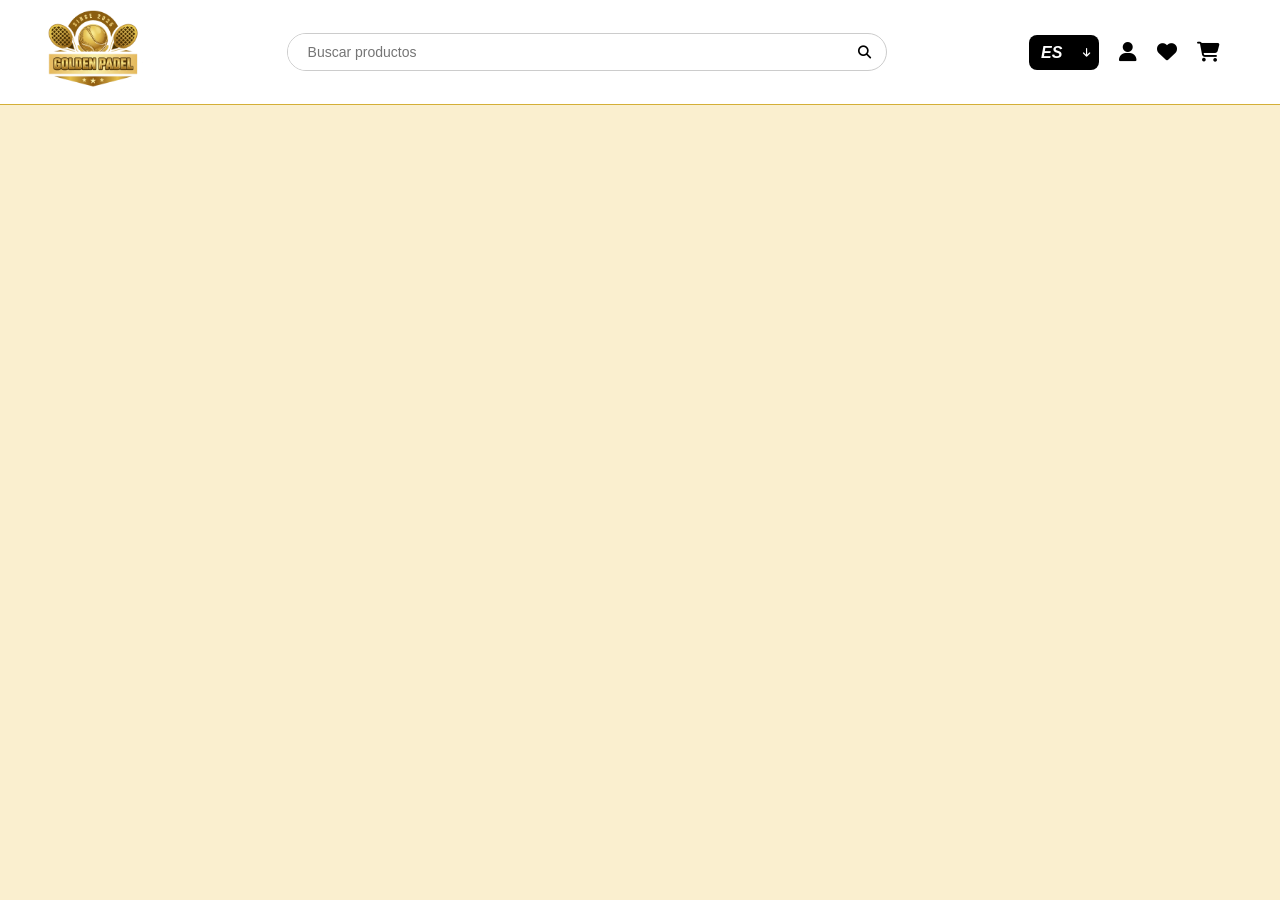
==== index.html @ c4c4de69 "Creacion del Proyecto + Barra de Busqueda" ====
<!doctype html>
<html lang="en">
  <head>
    <meta charset="UTF-8" />
    <meta name="viewport" content="width=device-width, initial-scale=1.0" />
    <link rel="stylesheet" href="css/style.css" />
    <link rel="shortcut icon" href="img/logo.png" type="image/x-icon" />
    <!--Libreria iconos-->
    <link rel="stylesheet" href="https://cdnjs.cloudflare.com/ajax/libs/font-awesome/6.1.1/css/all.min.css" integrity="sha512-KfkfwYDsLkIlwQp6LFnl8zNdLGxu9YAA1QvwINks4PhcElQSvqcyVLLD9aMhXd13uQjoXtEKNosOWaZqXgel0g==" crossorigin="anonymous" referrerpolicy="no-referrer" />
    <title>Golden Padel</title>
  </head>
  <body>
    <!--Cabecera-->
    <header class="cabecera">
        <!--Contenedor del Logo-->
        <div class="logo">
            <a href="index.html"><img src="img/logo.png" alt="logo"/></a>
        </div>
        <!--Contenedor cuadro de Búsqueda-->
        <form class="busqueda">
            <input type="search" name="#" placeholder="Buscar productos">
            <button type="submit">
                <i class="fa-solid fa-magnifying-glass"></i>
            </button>
        </form>
        <!--Contenedor de Acciones del Usuario-->
        <div class="acciones">
            <div class="idioma">
                <select>
                    <option>ES</option>
                    <option>EN</option>
                </select>
                <i class="fa-solid fa-arrow-down"></i>
            </div>
            <a href="#"><i class="fa-solid fa-user" style="color: rgb(0, 0, 0);"></i></a>
            <a href="#"><i class="fa-solid fa-heart" style="color: rgb(0, 0, 0);"></i></a>
            <a href="#"><i class="fa-solid fa-cart-shopping" style="color: rgb(0, 0, 0);"></i></a>
        </div>
    </header>

    <!--Contenedor de la Barra de Navegacion-->
    <nav class="navBar">

    </nav>
    <!--Contenedor del Panel Principal-->
    <section class="panelPrincipal">

    </section>
    <!--Contenedor del Footer-->
    <footer class="pie">

    </footer>
  </body>
</html>
---- css/style.css ----
/*TODA LA PAGINA*/
*{
    margin: 0px;
    padding: 0px;
    box-sizing: border-box;
}
body {
    background-color: #faefcf;
    font-family: Arial, Helvetica, sans-serif;
}

/*CABECERA + BARRA DE BUSQUEDA*/
/*Cabecera General*/
.cabecera{
    display: flex;
    align-items: center;
    justify-content: space-between;
    padding: 10px 40px;
    background-color: #ffffff;
    border-bottom: 1px solid #d4af37;
}
/*Logo*/
img{
    height: 80px;
}
/*BARRA DE BUSQUEDA*/
.busqueda{
    display: flex;
    align-items: center;
    width: 600px;    
    margin: 0 10px;
    border: 1px solid #ccc;
    border-radius: 25px;
    overflow: hidden;
    background-color: #fff; 
    transition: border-color 0.4s linear;
}
/*Cambios cuando hacemos click en la barra de busqueda*/
.busqueda:focus-within{
    border: 2px solid #d4af37;
}
.busqueda input{
    border: none;
    padding: 10px 20px;
    outline: none;
    font-size: 14px;
    width: 100%;
}
.busqueda button{
    background-color: transparent;
    border: none;
    color: black;
    height: 100%;
    padding: 0 15px;
    cursor: pointer;
}
/*Cmabios cuando pasamos el raton por la lupa*/
.busqueda button:hover{
    background-color: transparent;
    color: #a2852e;
}
/*Acciones del Usuario*/
.acciones{
    display: flex;
    align-items: center;
}
.acciones a{
    text-decoration: none;
    margin-right: 20px;
    font-size: 20px;
    transition:  0.3s;
}
/*Cambios cuando pasamos el raton por encima de los botones de accion del usuario*/
.acciones a:hover{
    transform: scale(1.5);
}
.idioma{
    display: flex;
    align-items: center;
    background-color: #000;
    padding: 5px 12px;
    border-radius: 8px;
    position: relative;
    width: 70px;
    height: 35px;
    margin-right: 20px;
}
.idioma select {
    background: #000;
    border: none;
    color: #fff;
    font-weight: bold;
    font-style: italic;
    font-size: 16px;
    width: 100%;
    cursor: pointer;
    appearance: none;
    outline: none;
}
.idioma i{
    color: #fff;
    font-size: 10px;
    position: absolute;
    right: 8px;
    pointer-events: none;
}
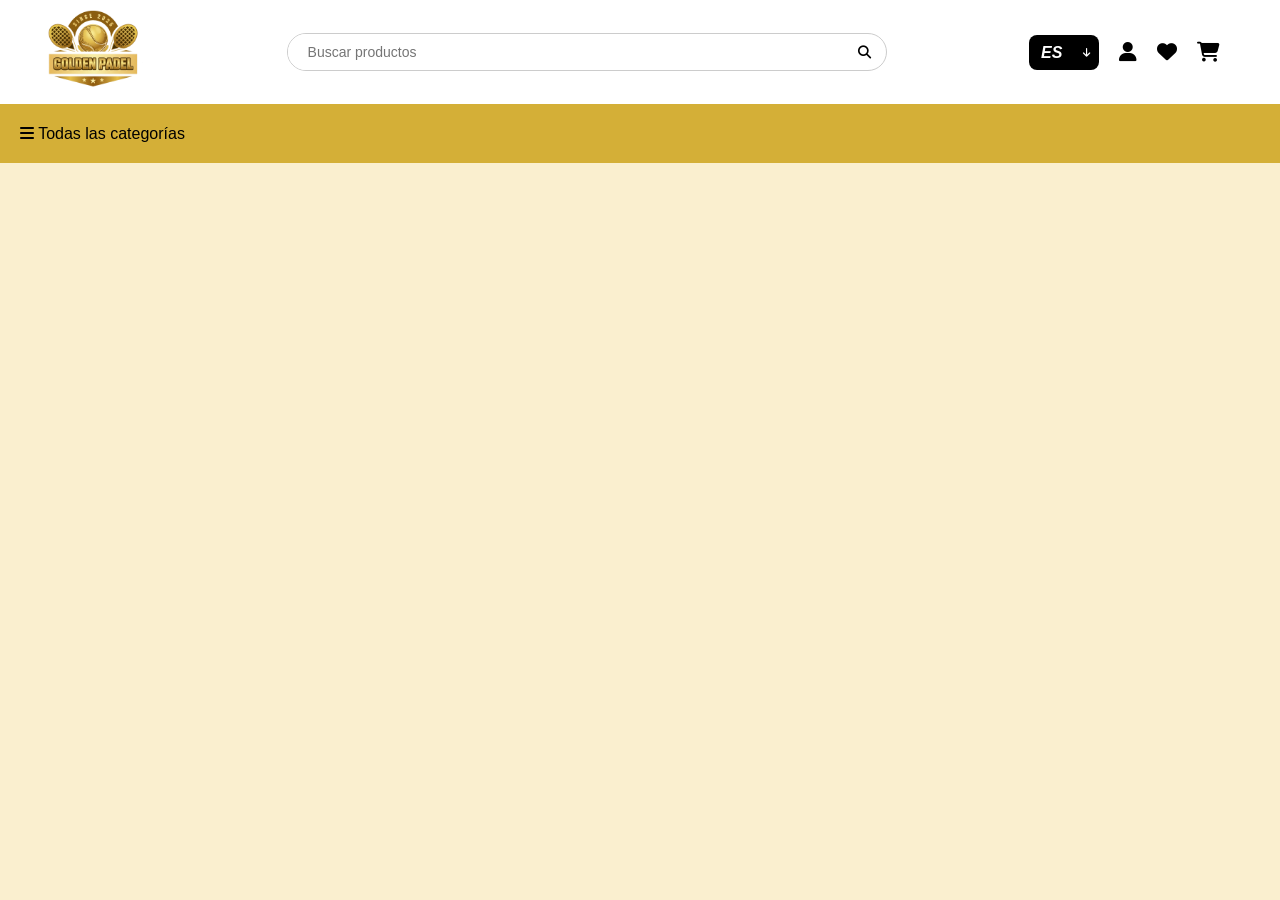
==== commit 7028d072: "Toda la barra de busqueda + Boton Menu categorias" ====
--- a/index.html
+++ b/index.html
@@ -1,15 +1,15 @@
 <!doctype html>
 <html lang="en">
-  <head>
-    <meta charset="UTF-8" />
-    <meta name="viewport" content="width=device-width, initial-scale=1.0" />
-    <link rel="stylesheet" href="css/style.css" />
-    <link rel="shortcut icon" href="img/logo.png" type="image/x-icon" />
-    <!--Libreria iconos-->
-    <link rel="stylesheet" href="https://cdnjs.cloudflare.com/ajax/libs/font-awesome/6.1.1/css/all.min.css" integrity="sha512-KfkfwYDsLkIlwQp6LFnl8zNdLGxu9YAA1QvwINks4PhcElQSvqcyVLLD9aMhXd13uQjoXtEKNosOWaZqXgel0g==" crossorigin="anonymous" referrerpolicy="no-referrer" />
-    <title>Golden Padel</title>
-  </head>
-  <body>
+    <head>
+        <meta charset="UTF-8" />
+        <meta name="viewport" content="width=device-width, initial-scale=1.0" />
+        <link rel="stylesheet" href="css/style.css" />
+        <link rel="shortcut icon" href="img/logo.png" type="image/x-icon" />
+        <!--Libreria iconos-->
+        <link rel="stylesheet" href="https://cdnjs.cloudflare.com/ajax/libs/font-awesome/6.1.1/css/all.min.css" integrity="sha512-KfkfwYDsLkIlwQp6LFnl8zNdLGxu9YAA1QvwINks4PhcElQSvqcyVLLD9aMhXd13uQjoXtEKNosOWaZqXgel0g==" crossorigin="anonymous" referrerpolicy="no-referrer" />
+        <title>Golden Padel</title>
+    </head>
+    <body>
     <!--Cabecera-->
     <header class="cabecera">
         <!--Contenedor del Logo-->
@@ -39,9 +39,11 @@
     </header>
 
     <!--Contenedor de la Barra de Navegacion-->
-    <nav class="navBar">
-
-    </nav>
+    <div class="contenedor-Menu">
+        <div class="menu">
+            <a href="#"><i class="fa-solid fa-bars"></i> Todas las categorías</a>
+        </div>
+    </div>
     <!--Contenedor del Panel Principal-->
     <section class="panelPrincipal">
 
--- a/css/style.css
+++ b/css/style.css
@@ -103,4 +103,14 @@
     position: absolute;
     right: 8px;
     pointer-events: none;
+}
+
+/*MENU ARTICULOS*/
+.contenedor-Menu{
+    background-color: #d4af37;
+    padding: 20px;
+}
+.contenedor-Menu a{
+    color: black;
+    text-decoration: none;
 }
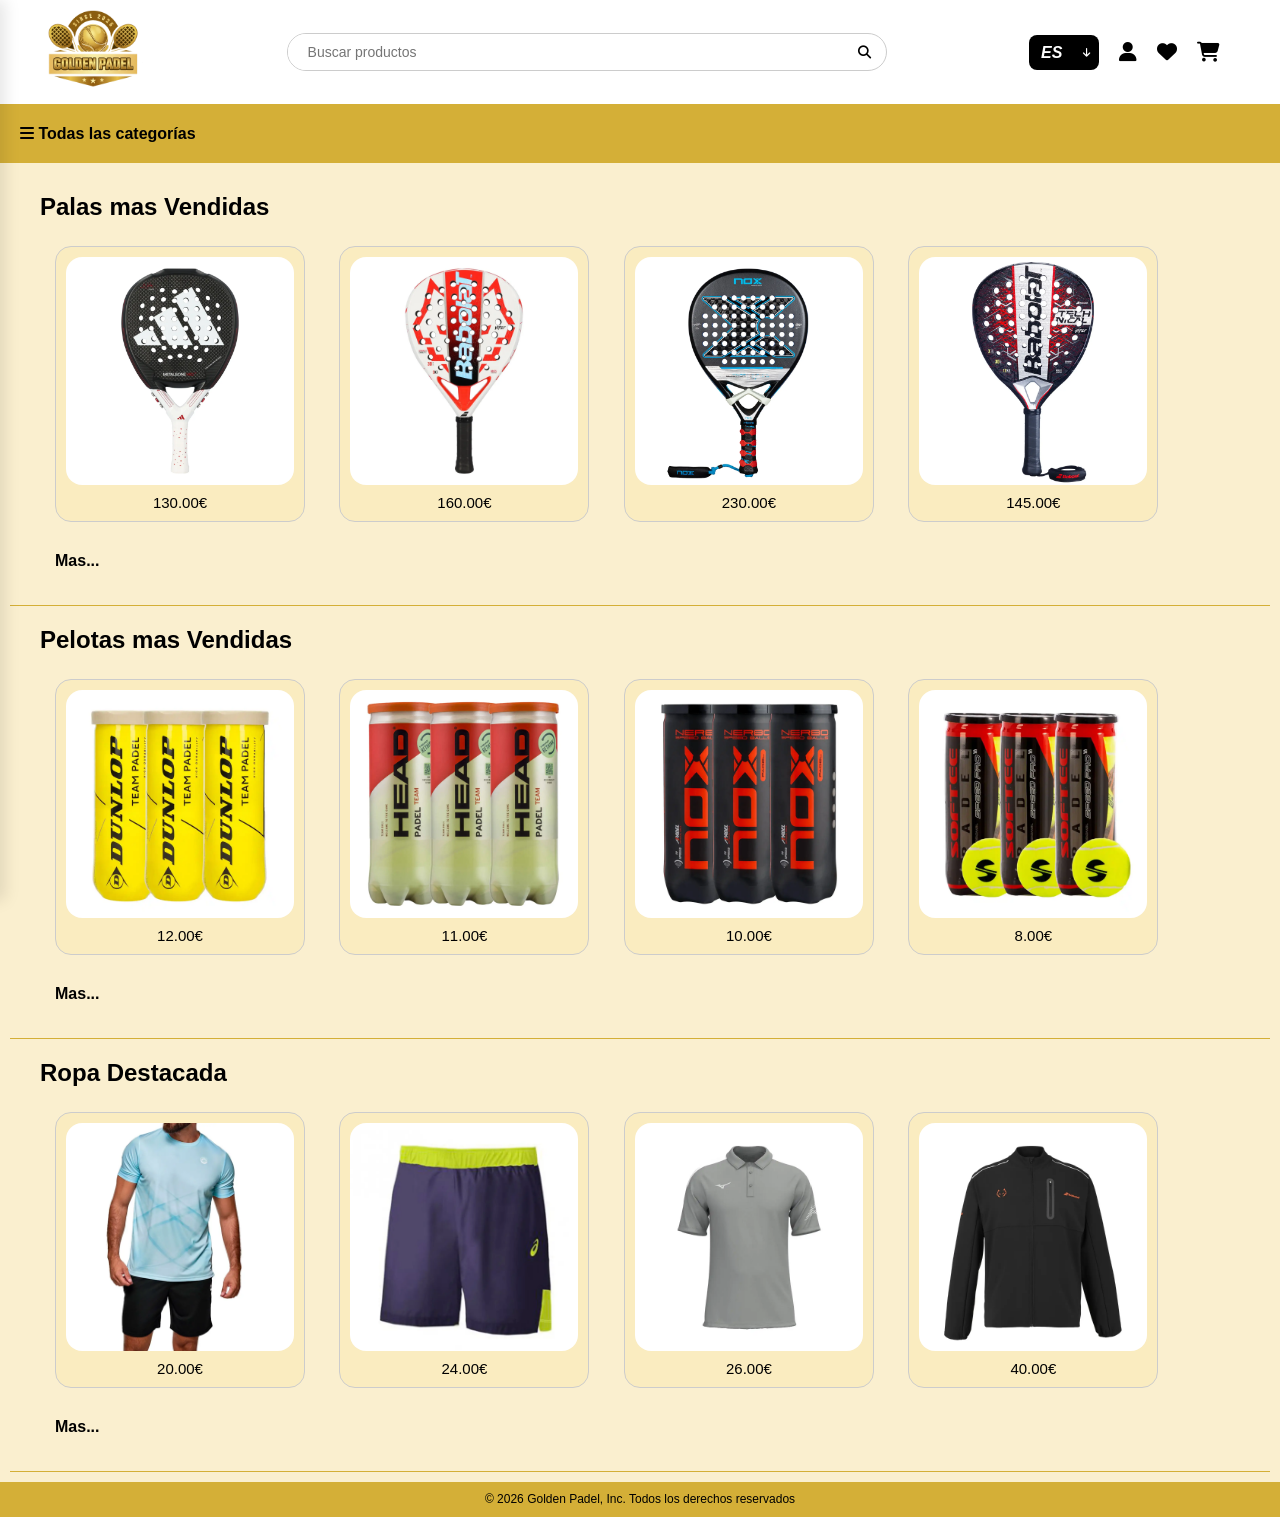
==== commit 3d4155d5: "Solucion precios Palas" ====
--- a/index.html
+++ b/index.html
@@ -5,25 +5,22 @@
         <meta name="viewport" content="width=device-width, initial-scale=1.0" />
         <link rel="stylesheet" href="css/style.css" />
         <link rel="shortcut icon" href="img/logo.png" type="image/x-icon" />
-        <!--Libreria iconos-->
         <link rel="stylesheet" href="https://cdnjs.cloudflare.com/ajax/libs/font-awesome/6.1.1/css/all.min.css" integrity="sha512-KfkfwYDsLkIlwQp6LFnl8zNdLGxu9YAA1QvwINks4PhcElQSvqcyVLLD9aMhXd13uQjoXtEKNosOWaZqXgel0g==" crossorigin="anonymous" referrerpolicy="no-referrer" />
         <title>Golden Padel</title>
     </head>
+
     <body>
     <!--Cabecera-->
     <header class="cabecera">
-        <!--Contenedor del Logo-->
         <div class="logo">
-            <a href="index.html"><img src="img/logo.png" alt="logo"/></a>
+            <a href="index.html" target="_self"><img src="img/logo.png" alt="logo"/></a>
         </div>
-        <!--Contenedor cuadro de Búsqueda-->
         <form class="busqueda">
             <input type="search" name="#" placeholder="Buscar productos">
-            <button type="submit">
+            <button type="submit" target="_self">
                 <i class="fa-solid fa-magnifying-glass"></i>
             </button>
         </form>
-        <!--Contenedor de Acciones del Usuario-->
         <div class="acciones">
             <div class="idioma">
                 <select>
@@ -32,25 +29,105 @@
                 </select>
                 <i class="fa-solid fa-arrow-down"></i>
             </div>
-            <a href="#"><i class="fa-solid fa-user" style="color: rgb(0, 0, 0);"></i></a>
-            <a href="#"><i class="fa-solid fa-heart" style="color: rgb(0, 0, 0);"></i></a>
-            <a href="#"><i class="fa-solid fa-cart-shopping" style="color: rgb(0, 0, 0);"></i></a>
+            <a href="#" target="_self"><i class="fa-solid fa-user" style="color: rgb(0, 0, 0);"></i></a>
+            <a href="#" target="_self"><i class="fa-solid fa-heart" style="color: rgb(0, 0, 0);"></i></a>
+            <a href="#" target="_self"><i class="fa-solid fa-cart-shopping" style="color: rgb(0, 0, 0);"></i></a>
         </div>
     </header>
 
-    <!--Contenedor de la Barra de Navegacion-->
-    <div class="contenedor-Menu">
+    <!--Menu-->
+    <div class="contenedor-menu">
         <div class="menu">
             <a href="#"><i class="fa-solid fa-bars"></i> Todas las categorías</a>
+            
+            <div class="contenedor-lateral">
+                <div class="cabecera-contenedor-lateral">
+                    <h3>Golden Padel</h3>
+                </div>
+                <ul>
+                    <li><a href="ropa.html" target="_self"><img src="img/iconos/ropa.png" alt=""> Ropa</a></li>
+                    <li><a href="palas.html" target="_self"><img src="img/iconos/pala.png" alt=""> Palas</a></li>
+                    <li><a href="pelotas.html" target="_self"><img src="img/iconos/pelotas.png" alt=""> Pelotas</a></li>
+                    <li><a href="zapatillas.html" target="_self"><img src="img/iconos/zapatilla.png" alt=""> Zapatillas</a></li>
+                    <li><a href="accesorios.html" target="_self"><img src="img/iconos/accesorios.png" alt=""> Accesorios</a></li>
+                </ul>
+            </div>
         </div>
     </div>
-    <!--Contenedor del Panel Principal-->
-    <section class="panelPrincipal">
 
+    <!--Panel Principal-->
+    <section class="panel-index">
+        <div class="palas seccion">
+            <p>Palas mas Vendidas</p>
+            <div class="articulo">
+                <img src="img/palas/pala-adidas1.webp" alt="">
+                <p>130.00€</p>
+            </div>
+            <div class="articulo">
+                <img src="img/palas/pala-babolat1.webp" alt="">
+                <p>160.00€</p>
+            </div>
+            <div class="articulo">
+                <img src="img/palas/pala-nox1.webp" alt="">
+                <p>230.00€</p>
+            </div>
+            <div class="articulo">
+                <img src="img/palas/pala-babolat2.webp" alt="">
+                <p>145.00€</p>
+            </div>
+            <div class="extra">
+                <p><a href="palas.html" target="_self">Mas...</a></p>
+            </div>
+        </div>
+        <div class="pelotas seccion">
+            <p>Pelotas mas Vendidas</p>
+            <div class="articulo">
+                <img src="img/pelotas/pelotas-dunlop.webp" alt="">
+                <p>12.00€</p>
+            </div>
+            <div class="articulo">
+                <img src="img/pelotas/pelotas-head.webp" alt="">
+                <p>11.00€</p>
+            </div>
+            <div class="articulo">
+                <img src="img/pelotas/pelotas-nox.webp" alt="">
+                <p>10.00€</p>
+            </div>
+            <div class="articulo">
+                <img src="img/pelotas/pelotas-softee.webp" alt="">
+                <p>8.00€</p>
+            </div>
+            <div class="extra">
+                <p><a href="ropa.html" target="_self">Mas...</a></p>
+            </div>
+        </div>
+        <div class="ropa seccion">
+            <p>Ropa Destacada</p>
+            <div class="articulo">
+                <img src="img/ropa/camiseta1.webp" alt="">
+                <p>20.00€</p>
+            </div>
+            <div class="articulo">
+                <img src="img/ropa/pantalon1.webp" alt="">
+                <p>24.00€</p>
+            </div>
+            <div class="articulo">
+                <img src="img/ropa/polo1.webp" alt="">
+                <p>26.00€</p>
+            </div>
+            <div class="articulo">
+                <img src="img/ropa/sudadera1.webp" alt="">
+                <p>40.00€</p>
+            </div>
+            <div class="extra">
+                <p><a href="ropa.html" target="_self">Mas...</a></p>
+            </div>
+        </div>
     </section>
-    <!--Contenedor del Footer-->
+
+    <!--Pie de Página-->
     <footer class="pie">
-
+        <p>© 2026 Golden Padel, Inc. Todos los derechos reservados</p>
     </footer>
   </body>
-</html>
+</html>
--- a/css/style.css
+++ b/css/style.css
@@ -7,6 +7,9 @@
 body {
     background-color: #faefcf;
     font-family: Arial, Helvetica, sans-serif;
+    margin: 0;
+    padding: 0;
+    position: relative;
 }
 
 /*CABECERA + BARRA DE BUSQUEDA*/
@@ -106,11 +109,311 @@
 }
 
 /*MENU ARTICULOS*/
-.contenedor-Menu{
+.contenedor-menu{
     background-color: #d4af37;
     padding: 20px;
 }
-.contenedor-Menu a{
+.contenedor-menu a{
     color: black;
     text-decoration: none;
-}+}
+.menu{
+    position: relative;
+    display: inline-block;
+}
+.menu > a{
+    color: black;
+    text-decoration: none;
+    font-weight: bold;
+    font-size: 16px;
+}
+.contenedor-lateral{
+    position: fixed;
+    top: 0;
+    left: 0;
+    width: 300px;
+    height: 100%;
+    background-color: #fff;
+    z-index: 1000;
+    box-shadow: 5px 0 15px rgba(0, 0, 0, 0.1);
+    transform: translateX(-100%);
+    transition: transform 0.4s ease-in-out;
+}
+.menu:hover .contenedor-lateral{
+    transform: translateX(0);
+}
+.cabecera-contenedor-lateral{
+    padding: 30px 20px;
+    background-color: #d4af37;
+    color: #000000;
+    text-align: center;
+}
+.contenedor-lateral ul{
+    list-style: none;
+    padding: 20px 0;
+}
+.contenedor-lateral ul li a{
+    display: block;
+    padding: 15px 25px;
+    color: #333;
+    text-decoration: none;
+    font-size: 16px;
+    border-bottom: 1px solid #f4f4f4;
+    transition: 0.3s;
+}
+.contenedor-lateral ul li a img {
+    vertical-align: middle;
+    margin-right: 15px;
+    width: 20px;
+    color: #d4af37;
+}
+.contenedor-lateral ul li a:hover {
+    background-color: #faefcf;
+    padding-left: 30px;
+    color: #000;
+}
+ul li img{
+    height: 25px;
+}
+
+/*Panel Principal*/
+.panel-index{
+    padding: 10px;
+}
+.articulo{
+    display: inline-block;
+    vertical-align: middle;
+    width: 250px;
+    margin: 15px;
+    padding: 10px;
+    background-color: #faecc0;
+    border: 1px solid #ccc;
+    border-radius: 16px;
+    text-align: center;
+}
+.articulo img{
+    width: 100%;
+    height: auto;
+    border-radius: 16px;
+}
+.articulo p{
+    padding-top: 5px;
+    font-size: 15px;
+    font-weight: lighter;
+}
+.extra{
+    display: inline-block;
+    vertical-align: middle;
+    margin: 15px;
+    border: none;
+}
+.extra a{
+    text-decoration: none;
+    color: black;
+    font-weight: bold;
+    font-size: 16px;
+}
+.seccion{
+    padding: 20px 30px;
+    border-bottom: 1px solid #d4af37;
+}
+.seccion > p{
+    font-weight: bold;
+    font-size: 24px;
+    margin-bottom: 10px;
+    text-align: left;
+}
+
+/*PIE DE PAGINA*/
+.pie{
+    background-color: #d4af37;
+    color: black;
+    text-align: center;
+    padding: 10px 10px;
+    width: 100%;
+    height: 35px;
+}
+.pie p{
+    margin: 0;
+    font-size: 12px;
+}
+
+/*Panel palas*/
+.panel-palas{
+    padding: 40px;
+    text-align: center;
+    display: flex;
+    /*cuando no quepan mas en la pantalla, se salta de linea*/
+    flex-wrap: wrap;
+    justify-content: center;
+}
+.panel-palas .articulo{
+    width: 30%;
+    min-width: 300px;
+    margin: 1.5%;
+    padding: 20px;
+}
+.panel-palas .articulo p{
+    font-size: 20px;
+    font-weight: bold;
+}
+.panel-palas .articulo img{
+    height: auto;
+    margin-bottom: 15px;
+}
+/*Panel ropa*/
+.panel-ropa{
+    padding: 40px;
+    text-align: center;
+    display: flex;
+    /*cuando no quepan mas en la pantalla, se salta de linea*/
+    flex-wrap: wrap;
+    justify-content: center;
+}
+.panel-ropa .articulo{
+    width: 30%;
+    min-width: 300px;
+    margin: 1.5%;
+    padding: 20px;
+}
+.panel-ropa .articulo p{
+    font-size: 20px;
+    font-weight: bold;
+}
+.panel-ropa .articulo img{
+    height: auto;
+    margin-bottom: 15px;
+}
+
+/*Panel pelotas*/
+.panel-pelotas{
+    padding: 40px;
+    text-align: center;
+    display: flex;
+    /*cuando no quepan mas en la pantalla, se salta de linea*/
+    flex-wrap: wrap;
+    justify-content: center;
+}
+.panel-pelotas .articulo{
+    width: 30%;
+    min-width: 300px;
+    margin: 1.5%;
+    padding: 20px;
+}
+.panel-pelotas .articulo p{
+    font-size: 20px;
+    font-weight: bold;
+}
+.panel-pelotas .articulo img{
+    height: auto;
+    margin-bottom: 15px;
+}
+
+/*Panel Zapatillas*/
+.panel-zapatillas{
+    padding: 40px;
+    text-align: center;
+    display: flex;
+    /*cuando no quepan mas en la pantalla, se salta de linea*/
+    flex-wrap: wrap;
+    justify-content: center;
+}
+.panel-zapatillas .articulo{
+    width: 30%;
+    min-width: 300px;
+    margin: 1.5%;
+    padding: 20px;
+}
+.panel-zapatillas .articulo p{
+    font-size: 20px;
+    font-weight: bold;
+}
+.panel-zapatillas .articulo img{
+    height: auto;
+    margin-bottom: 15px;
+}
+
+/*Panel Accesorios*/
+.panel-accesorios{
+    padding: 40px;
+    text-align: center;
+    display: flex;
+    /*cuando no quepan mas en la pantalla, se salta de linea*/
+    flex-wrap: wrap;
+    justify-content: center;
+}
+.panel-accesorios .articulo{
+    width: 30%;
+    min-width: 300px;
+    margin: 1.5%;
+    padding: 20px;
+}
+.panel-accesorios .articulo p{
+    font-size: 20px;
+    font-weight: bold;
+}
+.panel-accesorios .articulo img{
+    height: auto;
+    margin-bottom: 15px;
+}
+
+/*FORMULARIO*/
+.panel-formulario {
+    display: flex;
+    justify-content: center;
+    align-items: center;
+    padding: 40px 20px;
+}
+
+.contenedor-formulario {
+    background-color: white;
+    width: 500px;
+    padding: 40px;
+    border-radius: 15px;
+    border: 2px solid #d4af37;
+}
+
+.contenedor-formulario h2 {
+    text-align: center;
+    margin-bottom: 30px;
+    color: #333;
+    font-size: 24px;
+}
+
+.casilla {
+    margin-bottom: 20px;
+    text-align: center;
+}
+
+.casilla label {
+    display: flex;
+    font-weight: bold;
+    margin-bottom: 10px;
+    color: #555;
+}
+
+.casilla input {
+    width: 100%;
+    padding: 10px;
+    border: 1px solid #7f7d7d;
+    background-color: #fdf8e8;
+    border-radius: 16px;
+    font-size: 16px;
+    box-sizing: border-box;
+}
+
+.boton-enviar {
+    width: 100%;
+    padding: 15px;
+    background-color: #d4af37;
+    color: #000;
+    border: none;
+    border-radius: 16px;
+    font-size: 18px;
+    font-weight: bold;
+    cursor: pointer;
+}
+
+.boton-enviar:hover {
+    background-color: #bb9936;
+}
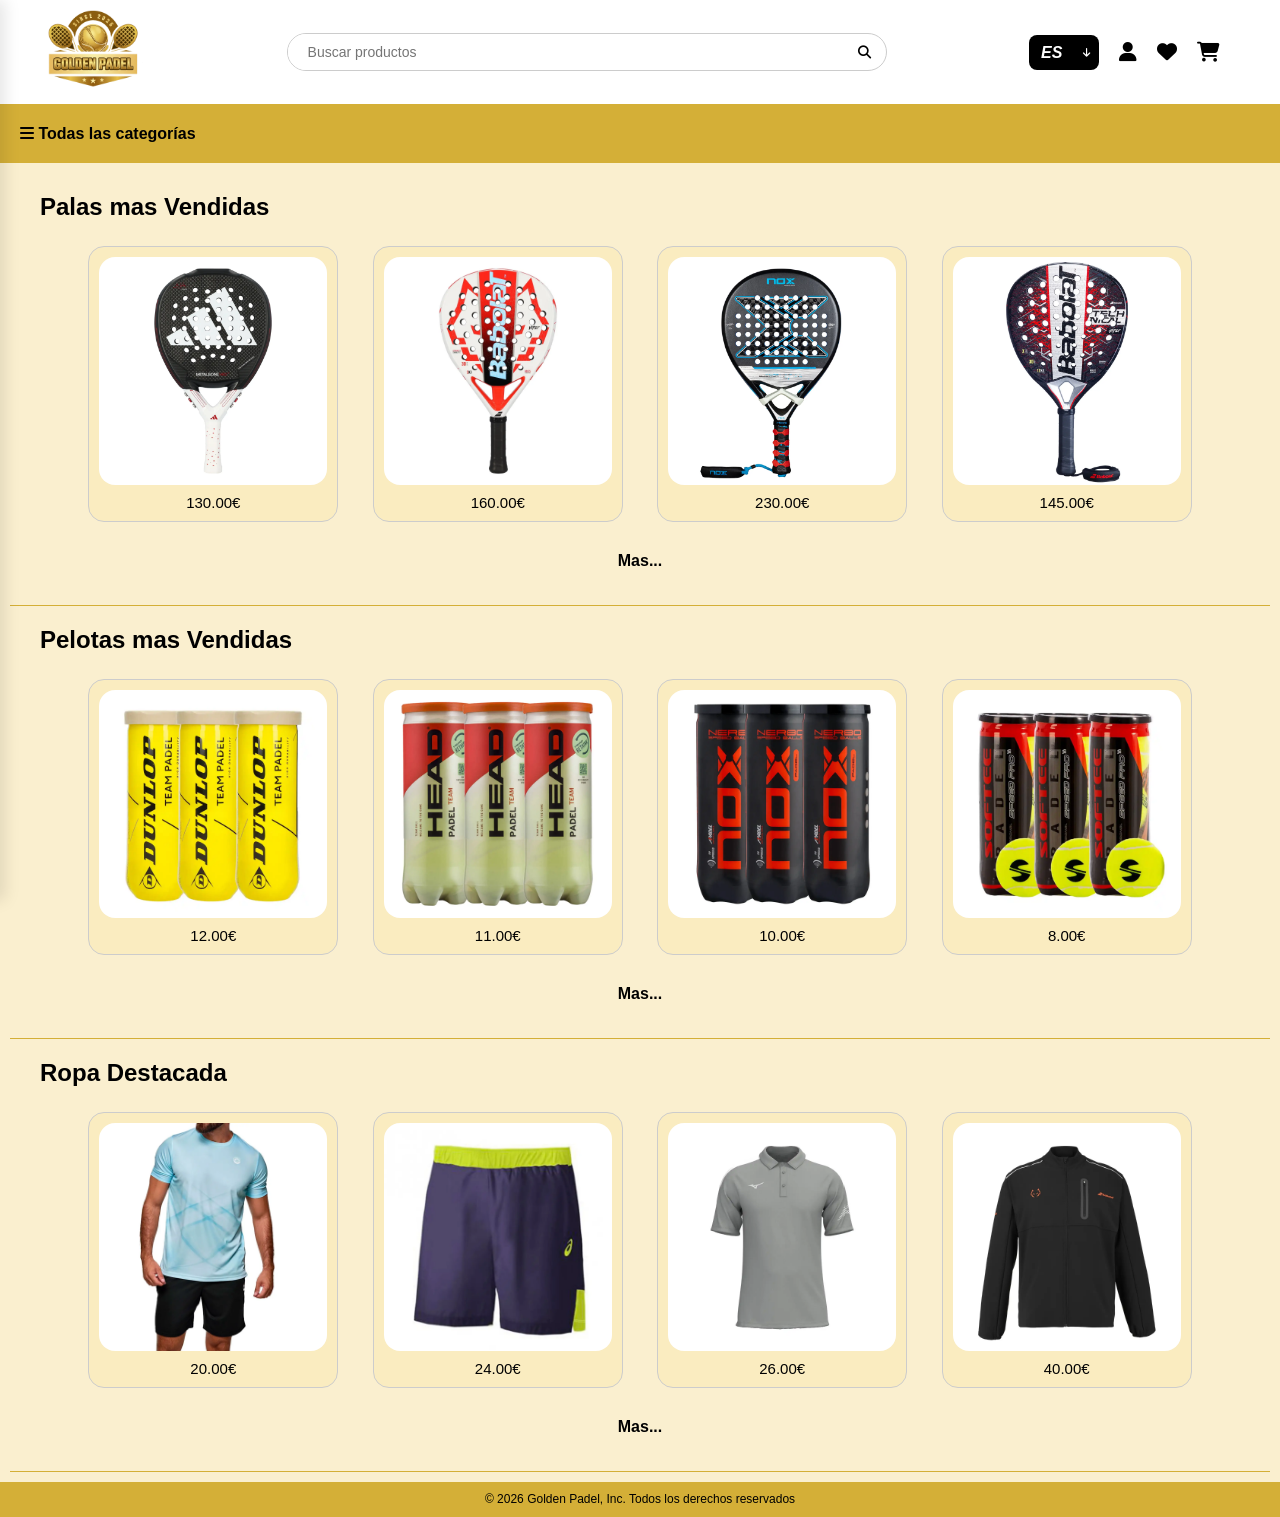
==== commit b953eb4d: "Cambios ligeros" ====
--- a/index.html
+++ b/index.html
@@ -50,6 +50,7 @@
                     <li><a href="pelotas.html" target="_self"><img src="img/iconos/pelotas.png" alt=""> Pelotas</a></li>
                     <li><a href="zapatillas.html" target="_self"><img src="img/iconos/zapatilla.png" alt=""> Zapatillas</a></li>
                     <li><a href="accesorios.html" target="_self"><img src="img/iconos/accesorios.png" alt=""> Accesorios</a></li>
+                    <li><a href="formulario.html" target="_self"><img src="img/iconos/newsletter.png" alt=""> Newsletter</a></li>
                 </ul>
             </div>
         </div>
--- a/css/style.css
+++ b/css/style.css
@@ -216,6 +216,7 @@
 .seccion{
     padding: 20px 30px;
     border-bottom: 1px solid #d4af37;
+    text-align: center;
 }
 .seccion > p{
     font-weight: bold;
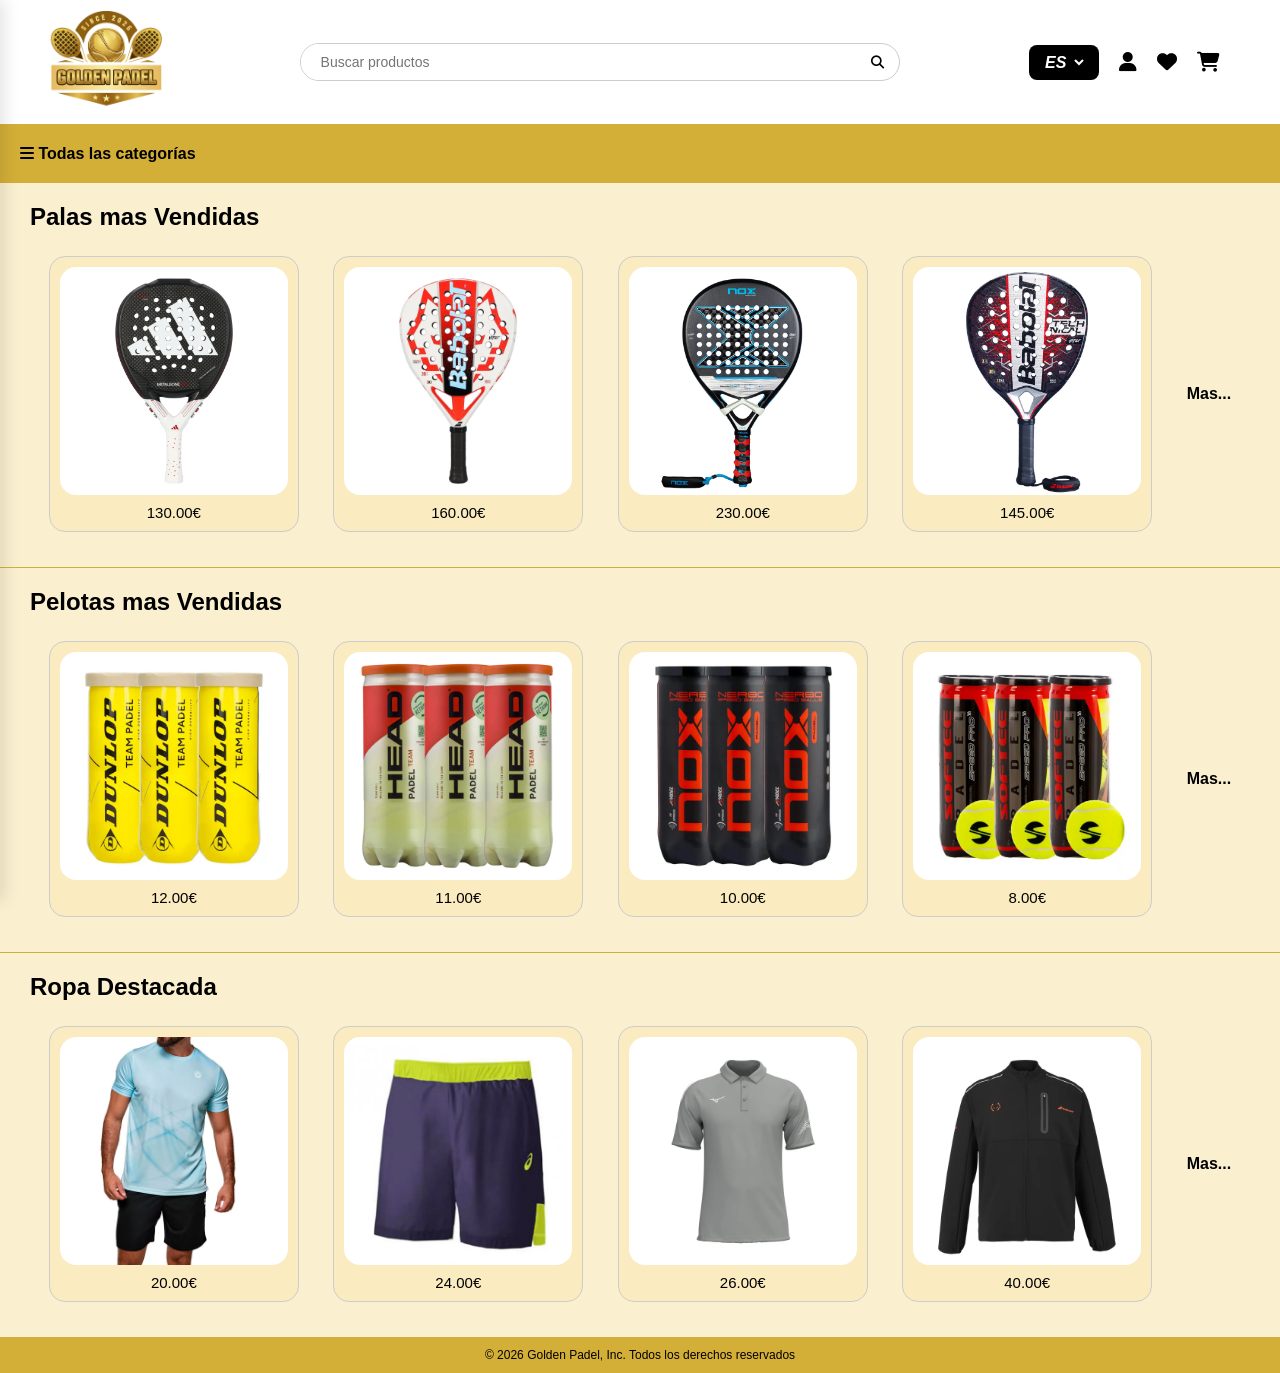
==== commit 99671792: "Pagina definitiva" ====
--- a/index.html
+++ b/index.html
@@ -27,7 +27,6 @@
                     <option>ES</option>
                     <option>EN</option>
                 </select>
-                <i class="fa-solid fa-arrow-down"></i>
             </div>
             <a href="#" target="_self"><i class="fa-solid fa-user" style="color: rgb(0, 0, 0);"></i></a>
             <a href="#" target="_self"><i class="fa-solid fa-heart" style="color: rgb(0, 0, 0);"></i></a>
--- a/css/style.css
+++ b/css/style.css
@@ -24,7 +24,7 @@
 }
 /*Logo*/
 img{
-    height: 80px;
+    height: 100px;
 }
 /*BARRA DE BUSQUEDA*/
 .busqueda{
@@ -60,7 +60,7 @@
 /*Cmabios cuando pasamos el raton por la lupa*/
 .busqueda button:hover{
     background-color: transparent;
-    color: #a2852e;
+    color: #d4af37;
 }
 /*Acciones del Usuario*/
 .acciones{
@@ -97,15 +97,12 @@
     font-size: 16px;
     width: 100%;
     cursor: pointer;
-    appearance: none;
-    outline: none;
 }
 .idioma i{
     color: #fff;
     font-size: 10px;
     position: absolute;
     right: 8px;
-    pointer-events: none;
 }
 
 /*MENU ARTICULOS*/
@@ -128,6 +125,7 @@
     font-size: 16px;
 }
 .contenedor-lateral{
+    /*Se oculta el panel*/
     position: fixed;
     top: 0;
     left: 0;
@@ -173,13 +171,10 @@
     color: #000;
 }
 ul li img{
-    height: 25px;
+    height: 20px;
 }
 
 /*Panel Principal*/
-.panel-index{
-    padding: 10px;
-}
 .articulo{
     display: inline-block;
     vertical-align: middle;
@@ -248,10 +243,10 @@
     flex-wrap: wrap;
     justify-content: center;
 }
+/*Hacemos que se cada articulo ocupe el 30% de la pantalla y con lo anterior al llegar al final se salta de linea, asi va de 3 en 3*/
 .panel-palas .articulo{
     width: 30%;
     min-width: 300px;
-    margin: 1.5%;
     padding: 20px;
 }
 .panel-palas .articulo p{
@@ -259,7 +254,6 @@
     font-weight: bold;
 }
 .panel-palas .articulo img{
-    height: auto;
     margin-bottom: 15px;
 }
 /*Panel ropa*/
@@ -274,7 +268,6 @@
 .panel-ropa .articulo{
     width: 30%;
     min-width: 300px;
-    margin: 1.5%;
     padding: 20px;
 }
 .panel-ropa .articulo p{
@@ -282,7 +275,6 @@
     font-weight: bold;
 }
 .panel-ropa .articulo img{
-    height: auto;
     margin-bottom: 15px;
 }
 
@@ -298,7 +290,6 @@
 .panel-pelotas .articulo{
     width: 30%;
     min-width: 300px;
-    margin: 1.5%;
     padding: 20px;
 }
 .panel-pelotas .articulo p{
@@ -306,7 +297,6 @@
     font-weight: bold;
 }
 .panel-pelotas .articulo img{
-    height: auto;
     margin-bottom: 15px;
 }
 
@@ -322,7 +312,6 @@
 .panel-zapatillas .articulo{
     width: 30%;
     min-width: 300px;
-    margin: 1.5%;
     padding: 20px;
 }
 .panel-zapatillas .articulo p{
@@ -330,7 +319,6 @@
     font-weight: bold;
 }
 .panel-zapatillas .articulo img{
-    height: auto;
     margin-bottom: 15px;
 }
 
@@ -346,7 +334,6 @@
 .panel-accesorios .articulo{
     width: 30%;
     min-width: 300px;
-    margin: 1.5%;
     padding: 20px;
 }
 .panel-accesorios .articulo p{
@@ -354,7 +341,6 @@
     font-weight: bold;
 }
 .panel-accesorios .articulo img{
-    height: auto;
     margin-bottom: 15px;
 }
 
